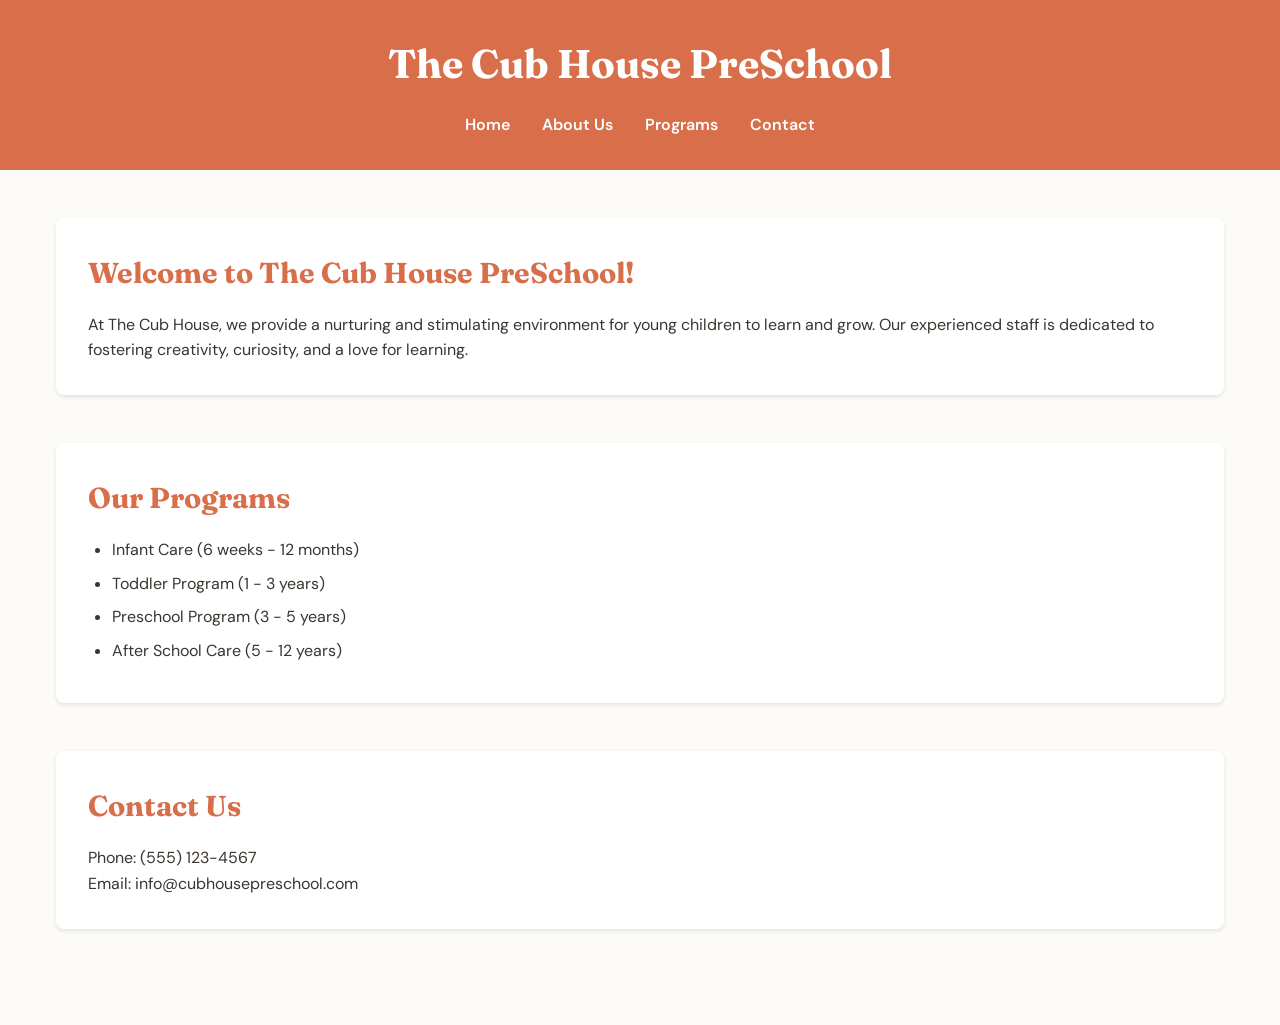
==== index.html @ 2721fb3f "Clean site structure and move homepage to root" ====
<!DOCTYPE html>
<html>
    <head>
        <title>The Cub House PreSchool</title>
        <meta charset="UTF-8" />
        <link rel="stylesheet" href="main.css" />
    </head>
    <body>
        <header>
            <h1>The Cub House PreSchool</h1>
            <nav>
                <ul>
                    <li><a href="index.html">Home</a></li>
                    <li><a href="pages/about/about.html">About Us</a></li>
                    <li><a href="pages/programs/programs.html">Programs</a></li>
                    <li><a href="pages/contact/contact.html">Contact</a></li>
                </ul>
            </nav>
        </header>

        <main>
            <section id="welcome">
                <h2>Welcome to The Cub House PreSchool!</h2>
                <p>At The Cub House, we provide a nurturing and stimulating environment for young children to learn and grow. Our experienced staff is dedicated to fostering creativity, curiosity, and a love for learning.</p>
            </section>

            <section id="programs">
                <h2>Our Programs</h2>
                <ul>
                    <li>Infant Care (6 weeks - 12 months)</li>
                    <li>Toddler Program (1 - 3 years)</li>
                    <li>Preschool Program (3 - 5 years)</li>
                    <li>After School Care (5 - 12 years)</li>
                </ul>
            </section>

            <section id="contact">
                <h2>Contact Us</h2>
                <p>Phone: (555) 123-4567</p>
                <p>Email: info@cubhousepreschool.com</p>
            </section>
        </main>
    </body>
</html>
---- main.css ----
@import url('https://fonts.googleapis.com/css2?family=DM+Sans:ital,opsz,wght@0,9..40,100..1000;1,9..40,100..1000&family=Fraunces:ital,opsz,wght@0,9..144,100..900;1,9..144,100..900&display=swap');

:root {
  /* Warm cream/ivory background */
  --background: hsl(40, 50%, 98%);
  /* Deep espresso foreground */
  --foreground: hsl(28, 10%, 21%);
  
  /* Terracotta primary */
  --primary: hsl(15, 65%, 57%);
  --primary-foreground: hsl(0, 0%, 100%);
  
  /* Sage green secondary */
  --secondary: hsl(104, 11%, 56%);
  --secondary-foreground: hsl(0, 0%, 100%);
  
  /* Golden yellow accent */
  --accent: hsl(40, 89%, 61%);
  --accent-foreground: hsl(28, 10%, 21%);
  
  --app-font-sans: 'DM Sans', sans-serif;
  --app-font-serif: 'Fraunces', serif;
}

* {
  margin: 0;
  padding: 0;
  box-sizing: border-box;
}

body {
  background-color: var(--background);
  color: var(--foreground);
  font-family: var(--app-font-sans);
  line-height: 1.6;
}

header {
  background-color: var(--primary);
  color: var(--primary-foreground);
  padding: 2rem 1rem;
  text-align: center;
}

header h1 {
  font-family: var(--app-font-serif);
  font-size: 2.5rem;
  margin-bottom: 1rem;
}

nav ul {
  list-style: none;
  display: flex;
  justify-content: center;
  gap: 2rem;
  flex-wrap: wrap;
}

nav a {
  color: var(--primary-foreground);
  text-decoration: none;
  font-weight: 600;
  transition: opacity 0.3s;
}

nav a:hover {
  opacity: 0.8;
}

main {
  max-width: 1200px;
  margin: 0 auto;
  padding: 3rem 1rem;
}

section {
  margin-bottom: 3rem;
  padding: 2rem;
  background-color: white;
  border-radius: 0.5rem;
  box-shadow: 0 2px 4px rgba(0, 0, 0, 0.1);
}

section h2 {
  color: var(--primary);
  font-family: var(--app-font-serif);
  font-size: 1.8rem;
  margin-bottom: 1rem;
}

section ul {
  margin-left: 1.5rem;
}

section li {
  margin-bottom: 0.5rem;
}
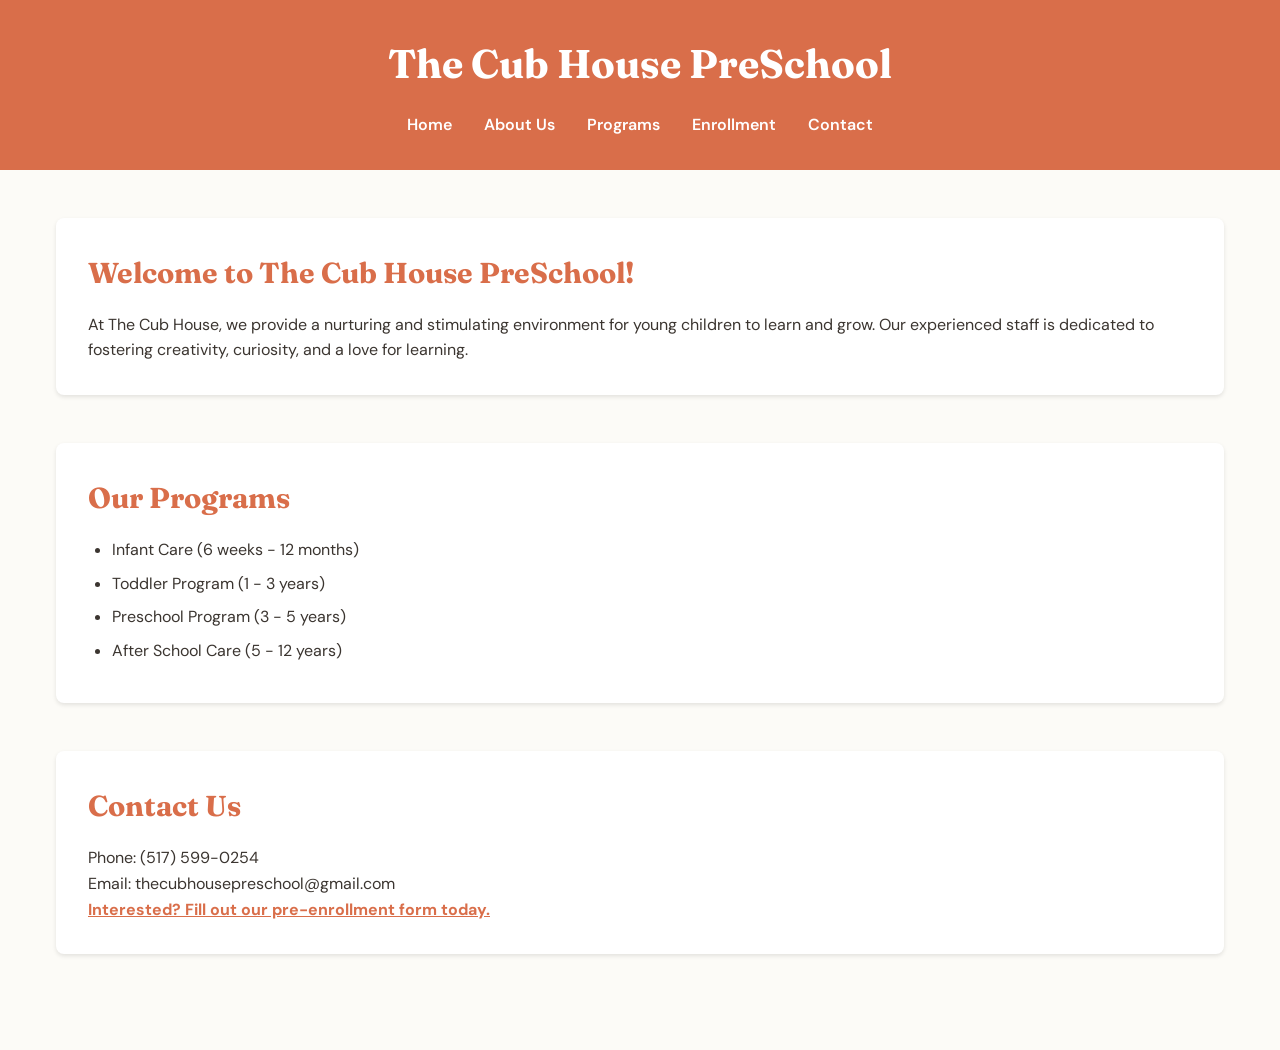
==== commit 0ef41189: "Add enrollment page styling and update site content" ====
--- a/index.html
+++ b/index.html
@@ -13,6 +13,7 @@
                     <li><a href="index.html">Home</a></li>
                     <li><a href="pages/about/about.html">About Us</a></li>
                     <li><a href="pages/programs/programs.html">Programs</a></li>
+                    <li><a href="pages/enrollment/enrollment.html">Enrollment</a></li>
                     <li><a href="pages/contact/contact.html">Contact</a></li>
                 </ul>
             </nav>
@@ -25,7 +26,7 @@
             </section>
 
             <section id="programs">
-                <h2>Our Programs</h2>
+                <h2>Our Programs</h2><!--Programs offered-->
                 <ul>
                     <li>Infant Care (6 weeks - 12 months)</li>
                     <li>Toddler Program (1 - 3 years)</li>
@@ -36,8 +37,9 @@
 
             <section id="contact">
                 <h2>Contact Us</h2>
-                <p>Phone: (555) 123-4567</p>
-                <p>Email: info@cubhousepreschool.com</p>
+                <p>Phone: (517) 599-0254</p>
+                <p>Email: thecubhousepreschool@gmail.com</p>
+                <p><a href="pages/enrollment/enrollment.html" style="font-weight:bold; color: var(--primary);">Interested? Fill out our pre-enrollment form today.</a></p>
             </section>
         </main>
     </body>
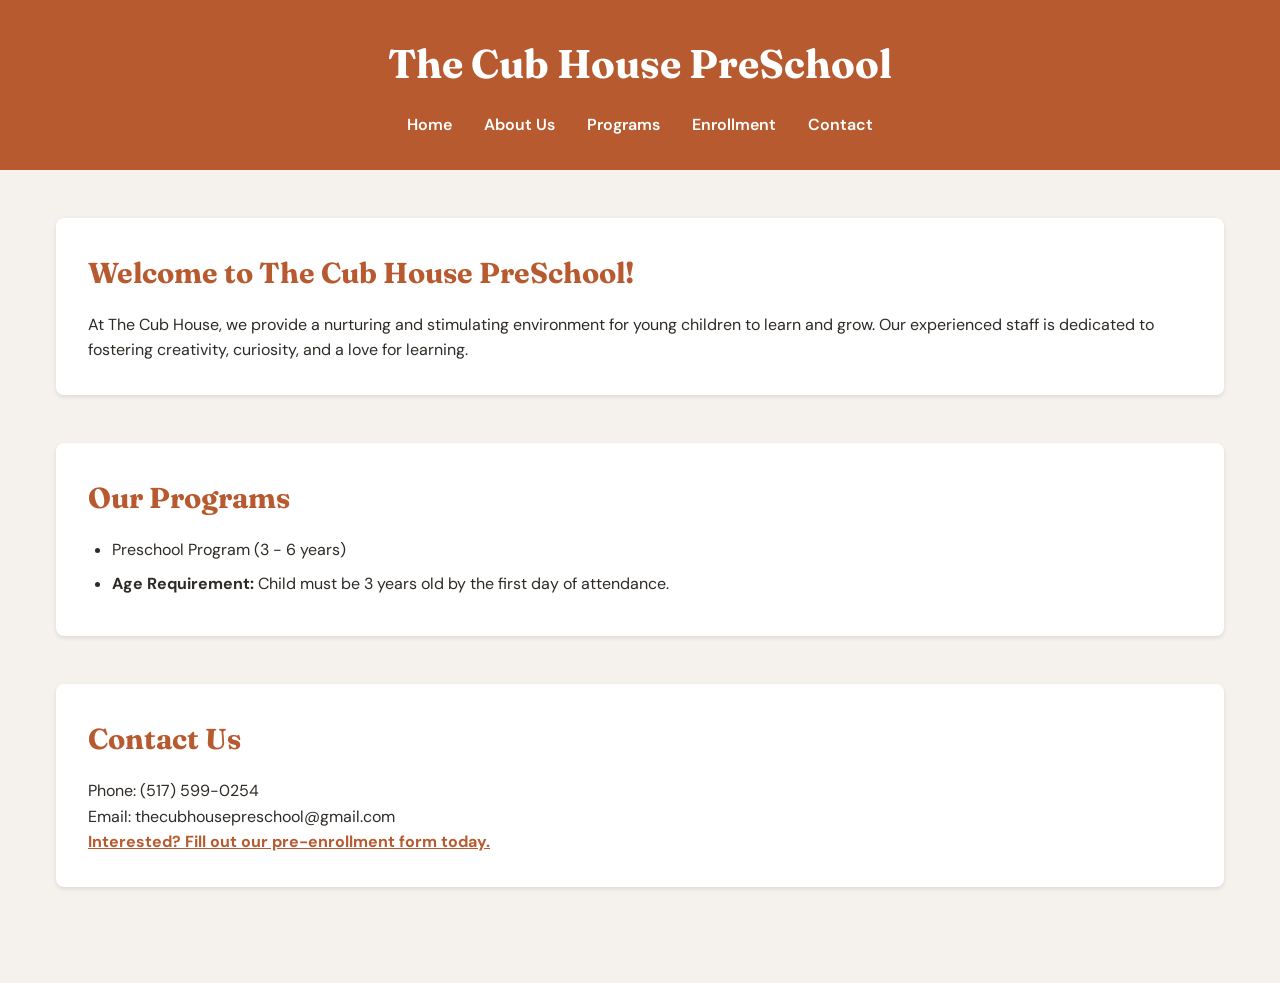
==== commit d29c0aae: "Style: apply autumn color palette site-wide and align enrollment styles" ====
--- a/index.html
+++ b/index.html
@@ -26,12 +26,10 @@
             </section>
 
             <section id="programs">
-                <h2>Our Programs</h2><!--Programs offered-->
+                <h2>Our Programs</h2>
                 <ul>
-                    <li>Infant Care (6 weeks - 12 months)</li>
-                    <li>Toddler Program (1 - 3 years)</li>
-                    <li>Preschool Program (3 - 5 years)</li>
-                    <li>After School Care (5 - 12 years)</li>
+                    <li>Preschool Program (3 - 6 years)</li>
+                    <li><strong>Age Requirement:</strong> Child must be 3 years old by the first day of attendance.</li>
                 </ul>
             </section>
 
--- a/main.css
+++ b/main.css
@@ -1,23 +1,22 @@
 @import url('https://fonts.googleapis.com/css2?family=DM+Sans:ital,opsz,wght@0,9..40,100..1000;1,9..40,100..1000&family=Fraunces:ital,opsz,wght@0,9..144,100..900;1,9..144,100..900&display=swap');
 
 :root {
-  /* Warm cream/ivory background */
-  --background: hsl(40, 50%, 98%);
-  /* Deep espresso foreground */
-  --foreground: hsl(28, 10%, 21%);
-  
-  /* Terracotta primary */
-  --primary: hsl(15, 65%, 57%);
-  --primary-foreground: hsl(0, 0%, 100%);
-  
-  /* Sage green secondary */
-  --secondary: hsl(104, 11%, 56%);
-  --secondary-foreground: hsl(0, 0%, 100%);
-  
-  /* Golden yellow accent */
-  --accent: hsl(40, 89%, 61%);
-  --accent-foreground: hsl(28, 10%, 21%);
-  
+  /* Autumn / neutral palette */
+  --background: #F5F2EE; /* soft warm cream */
+  --foreground: #2E2A26; /* deep brown/charcoal */
+
+  /* Burnt orange / terracotta primary */
+  --primary: #B85A2F; /* warm burnt orange */
+  --primary-foreground: #FFFFFF;
+
+  /* Olive / forest green secondary */
+  --secondary: #6B7A39; /* muted olive green */
+  --secondary-foreground: #FFFFFF;
+
+  /* Soft golden accent */
+  --accent: #C99A3D; /* muted gold */
+  --accent-foreground: #2E2A26;
+
   --app-font-sans: 'DM Sans', sans-serif;
   --app-font-serif: 'Fraunces', serif;
 }
